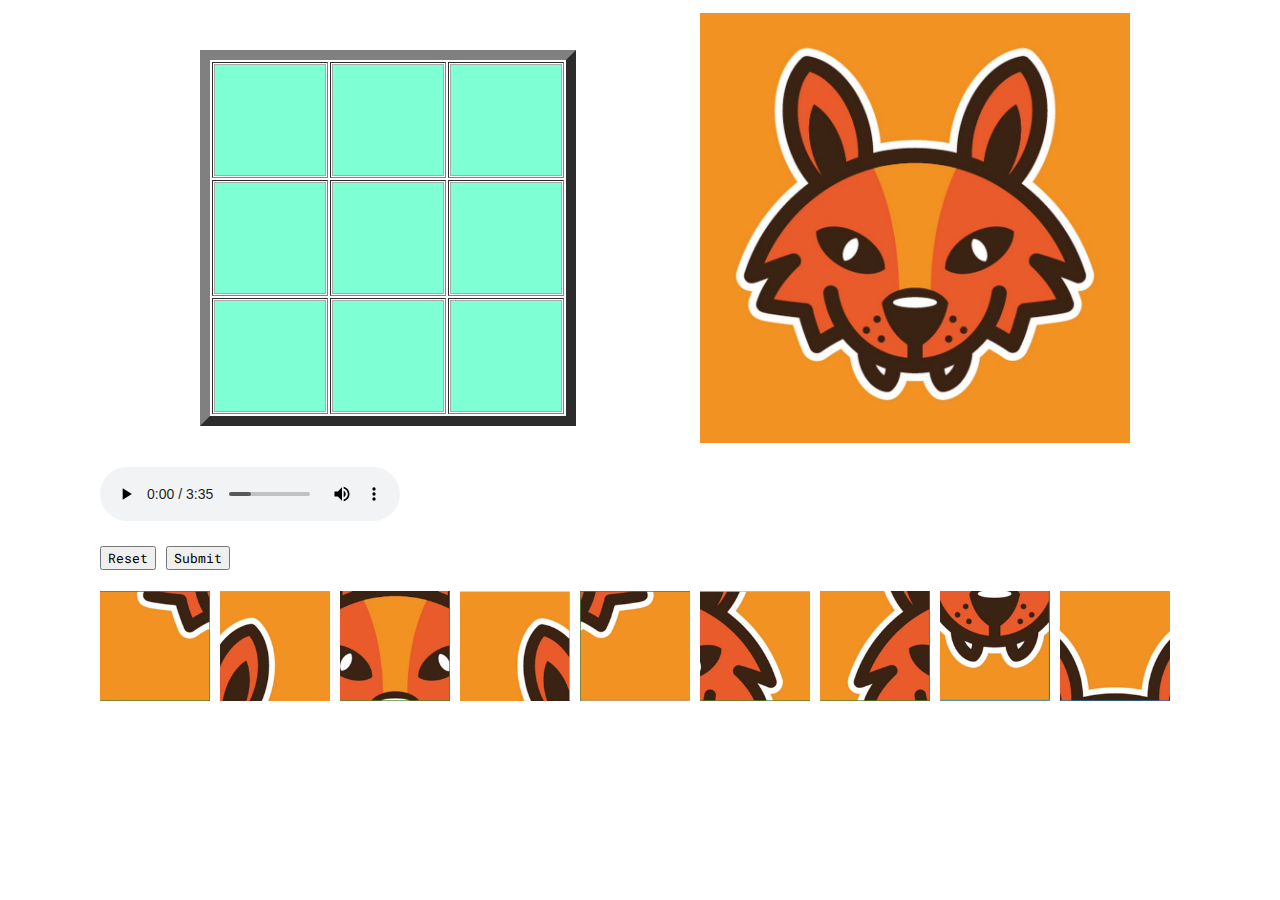
==== soal2.html @ 00cc078e "Merge pull request #1 from lordzerato/alpha" ====
<!DOCTYPE html>
<html lang="en">
    <head>
        <meta charset="UTF-8" name="viewport" content="width=device-width, initial-scale=1.0">
        <link href="./style.css" rel="stylesheet" type="text/css">
        <link rel="preconnect" href="https://fonts.gstatic.com">
        <link href="https://fonts.googleapis.com/css2?family=Roboto+Mono:ital,wght@0,100;0,400;1,700&display=swap" rel="stylesheet">
        <title>Bootcamp Go Space</title>
        <script type="text/javascript" src="./scripts.js"></script>
    </head>
    <body>
        <div id="canvas">
            <form action="./soal3.html" method="POST">
                <table border="10px" id="canvas">
                    <tr>
                        <td><div class="id1" id="div1" ondrop="drop(event)" ondragover="allowDrop(event)"></div></td>
                        <td><div class="id2" id="div1" ondrop="drop(event)" ondragover="allowDrop(event)"></div></td>
                        <td><div class="id3" id="div1" ondrop="drop(event)" ondragover="allowDrop(event)"></div></td>
                    </tr>
                    <tr>
                        <td><div class="id4" id="div1" ondrop="drop(event)" ondragover="allowDrop(event)"></div></td>
                        <td><div class="id5" id="div1" ondrop="drop(event)" ondragover="allowDrop(event)"></div></td>
                        <td><div class="id6" id="div1" ondrop="drop(event)" ondragover="allowDrop(event)"></div></td>
                    </tr>
                    <tr>
                        <td><div class="id7" id="div1" ondrop="drop(event)" ondragover="allowDrop(event)"></div></td>
                        <td><div class="id8" id="div1" ondrop="drop(event)" ondragover="allowDrop(event)"></div></td>
                        <td><div class="id9" id="div1" ondrop="drop(event)" ondragover="allowDrop(event)"></div></td>
                    </tr>
                </table><img id="drag10" src="./img/logoH8.jpg" width="430" height="430" style="margin:-800px 0px 0px 600px">
                <div style="margin:20px 0px 0px 0px">
                    <audio controls="controls" autoplay="autoplay">
                        <source src="./audio/lovelovelove.mp3" type="audio/mp3" />
                    </audio>
                </div>
                <br><a href="index.html"><button >Reset</button></a>
                <input type="submit" value="Submit" onclick="return check()">
                <br><br>
                <img id="drag7" src="./img/lh7.PNG" ondragstart="drag(event)" class="answer">
                <img id="drag3" src="./img/lh3.PNG" ondragstart="drag(event)" class="answer">
                <img id="drag5" src="./img/lh5.PNG" ondragstart="drag(event)" class="answer">
                <img id="drag1" src="./img/lh1.PNG" ondragstart="drag(event)" class="answer">
                <img id="drag9" src="./img/lh9.PNG" ondragstart="drag(event)" class="answer">
                <img id="drag6" src="./img/lh6.PNG" ondragstart="drag(event)" class="answer">
                <img id="drag4" src="./img/lh4.PNG" ondragstart="drag(event)" class="answer">
                <img id="drag8" src="./img/lh8.PNG" ondragstart="drag(event)" class="answer">
                <img id="drag2" src="./img/lh2.PNG" ondragstart="drag(event)" class="answer">
                <input type="hidden" id="id1">
                <input type="hidden" id="id2">
                <input type="hidden" id="id3">
                <input type="hidden" id="id4">
                <input type="hidden" id="id5">
                <input type="hidden" id="id6">
                <input type="hidden" id="id7">
                <input type="hidden" id="id8">
                <input type="hidden" id="id9">
            </form>
        </div>
    </body>
</html>
---- style.css ----
* {
    font-family: 'Roboto Mono';
}

#underconstruction{
    background-image: url("https://static.vecteezy.com/system/resources/thumbnails/000/192/083/original/Under_construction_landing_page.jpg");
    background-size: 100%;
    margin: 0;
    background-repeat: no-repeat;
    background-position-x: 0px;
    background-position-y: -200px;
}

#div1 {
    width:110px;
    height:110px;
    padding:0px;
    border:1px solid #aaaaaa;
    background-color: aquamarine;
}

#buttonNext {
    font-size: larger;
    position: absolute;
    right: 0;
}

#introStory {
    background-color: antiquewhite;
    opacity: 0;
    position: absolute;
    width: 700px;
    height: 300px;
    margin: 10% 20%;
}

#intro {
    opacity: 1;
    width: 100%;
    height: 625px;
    margin: 0;
    padding: 0;
}

#canvas{
    margin-top: 50px;
    margin-left: 100px;
}

#introImg {
    width: 100%;
    margin: 0;
    height: 100%;
    padding: 0;
}

h1 {
    color: white;
    margin: 20%;
    text-align: center;
    opacity: 0;
    scroll-padding-bottom: 0;
    position: absolute;
    z-index: 10;
}

body {
    background: url(https://space.biz.pl/wp-content/uploads/2019/11/home-banner.jpg);
    background-size: auto;
    background-repeat: no-repeat;
    background-position-x: -300px;
    margin: 0;
}

.answer {
    width: 110px;
    height: 110px;
    draggable: true;
}
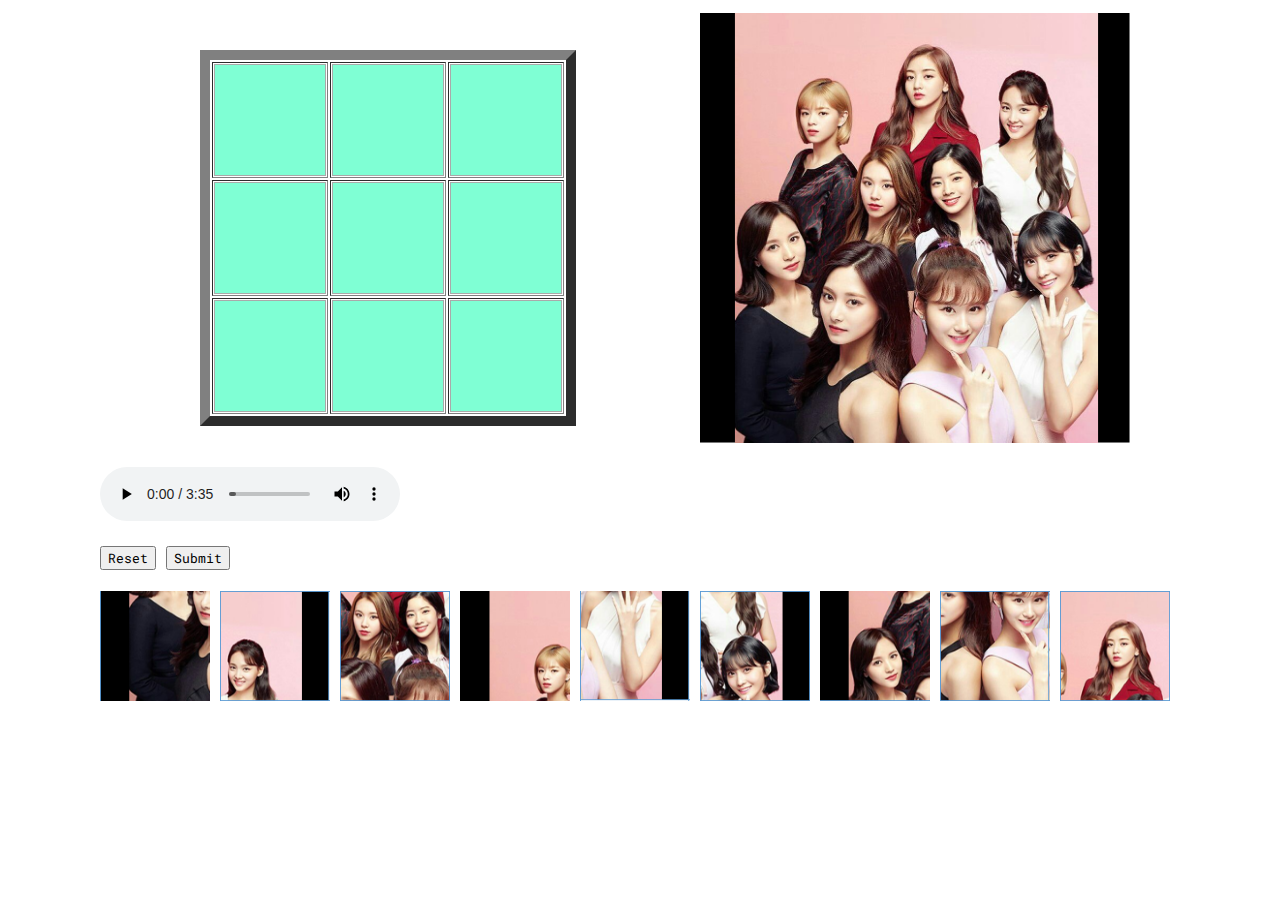
==== commit 6756b438: "Edit soal2.html" ====
--- a/soal2.html
+++ b/soal2.html
@@ -27,24 +27,24 @@
                         <td><div class="id8" id="div1" ondrop="drop(event)" ondragover="allowDrop(event)"></div></td>
                         <td><div class="id9" id="div1" ondrop="drop(event)" ondragover="allowDrop(event)"></div></td>
                     </tr>
-                </table><img id="drag10" src="./img/logoH8.jpg" width="430" height="430" style="margin:-800px 0px 0px 600px">
+                </table><img id="drag10" src="./img/twice.png" width="430" height="430" style="margin:-800px 0px 0px 600px">
                 <div style="margin:20px 0px 0px 0px">
                     <audio controls="controls" autoplay="autoplay">
                         <source src="./audio/lovelovelove.mp3" type="audio/mp3" />
                     </audio>
                 </div>
-                <br><a href="index.html"><button >Reset</button></a>
-                <input type="submit" value="Submit" onclick="return check()">
+                <br><input type="button" onclick="location.reload()" value="Reset">
+                <input id="buttonSubmit" type="submit" value="Submit" onclick="return check()">
                 <br><br>
-                <img id="drag7" src="./img/lh7.PNG" ondragstart="drag(event)" class="answer">
-                <img id="drag3" src="./img/lh3.PNG" ondragstart="drag(event)" class="answer">
-                <img id="drag5" src="./img/lh5.PNG" ondragstart="drag(event)" class="answer">
-                <img id="drag1" src="./img/lh1.PNG" ondragstart="drag(event)" class="answer">
-                <img id="drag9" src="./img/lh9.PNG" ondragstart="drag(event)" class="answer">
-                <img id="drag6" src="./img/lh6.PNG" ondragstart="drag(event)" class="answer">
-                <img id="drag4" src="./img/lh4.PNG" ondragstart="drag(event)" class="answer">
-                <img id="drag8" src="./img/lh8.PNG" ondragstart="drag(event)" class="answer">
-                <img id="drag2" src="./img/lh2.PNG" ondragstart="drag(event)" class="answer">
+                <img id="drag7" src="./img/tw7.PNG" ondragstart="drag(event)" class="answer">
+                <img id="drag3" src="./img/tw3.PNG" ondragstart="drag(event)" class="answer">
+                <img id="drag5" src="./img/tw5.PNG" ondragstart="drag(event)" class="answer">
+                <img id="drag1" src="./img/tw1.PNG" ondragstart="drag(event)" class="answer">
+                <img id="drag9" src="./img/tw9.PNG" ondragstart="drag(event)" class="answer">
+                <img id="drag6" src="./img/tw6.PNG" ondragstart="drag(event)" class="answer">
+                <img id="drag4" src="./img/tw4.PNG" ondragstart="drag(event)" class="answer">
+                <img id="drag8" src="./img/tw8.PNG" ondragstart="drag(event)" class="answer">
+                <img id="drag2" src="./img/tw2.PNG" ondragstart="drag(event)" class="answer">
                 <input type="hidden" id="id1">
                 <input type="hidden" id="id2">
                 <input type="hidden" id="id3">
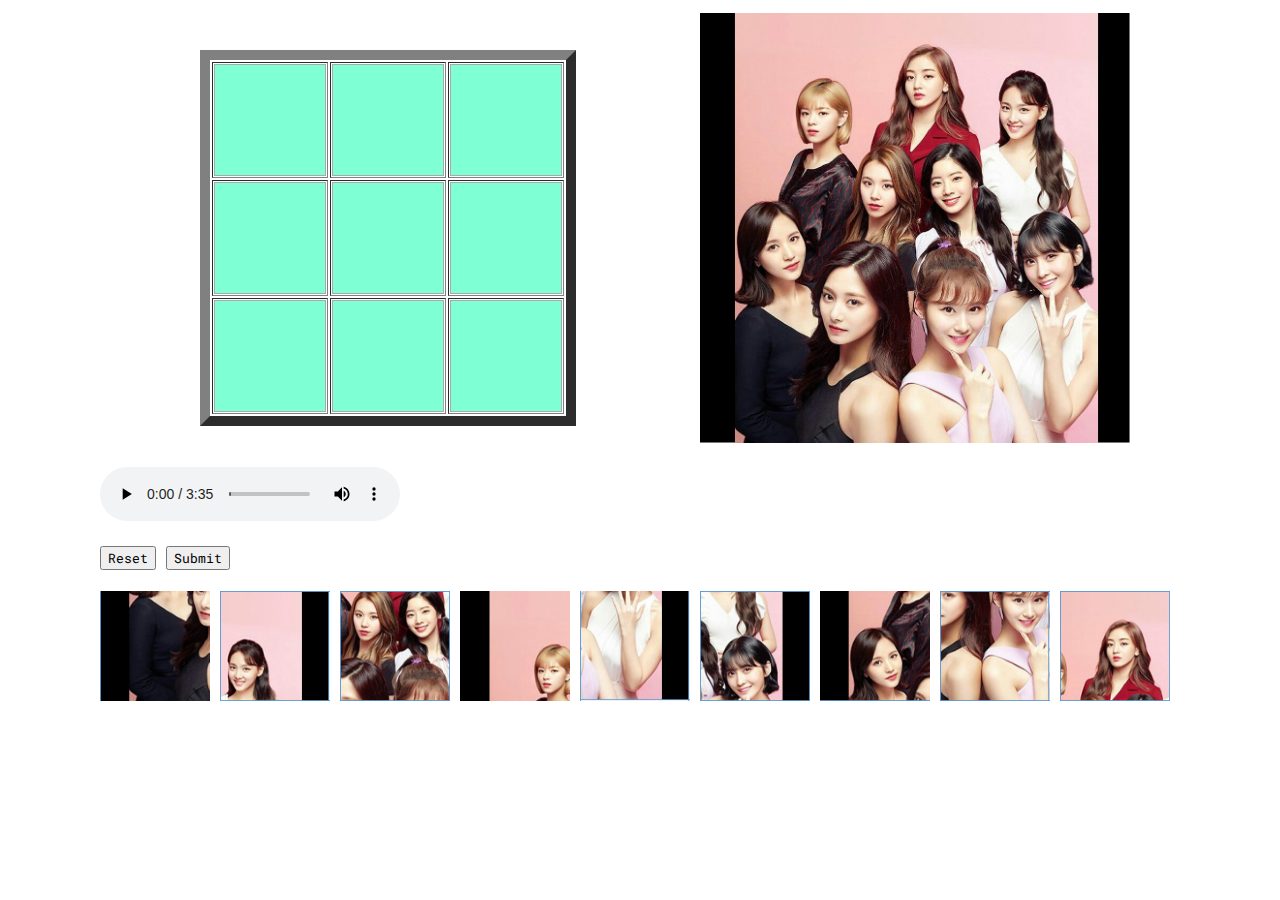
==== commit bd70e940: "Edit soal2.html" ====
--- a/soal2.html
+++ b/soal2.html
@@ -10,7 +10,7 @@
     </head>
     <body>
         <div id="canvas">
-            <form action="./soal3.html" method="POST">
+            <form action="./soal3.html">
                 <table border="10px" id="canvas">
                     <tr>
                         <td><div class="id1" id="div1" ondrop="drop(event)" ondragover="allowDrop(event)"></div></td>
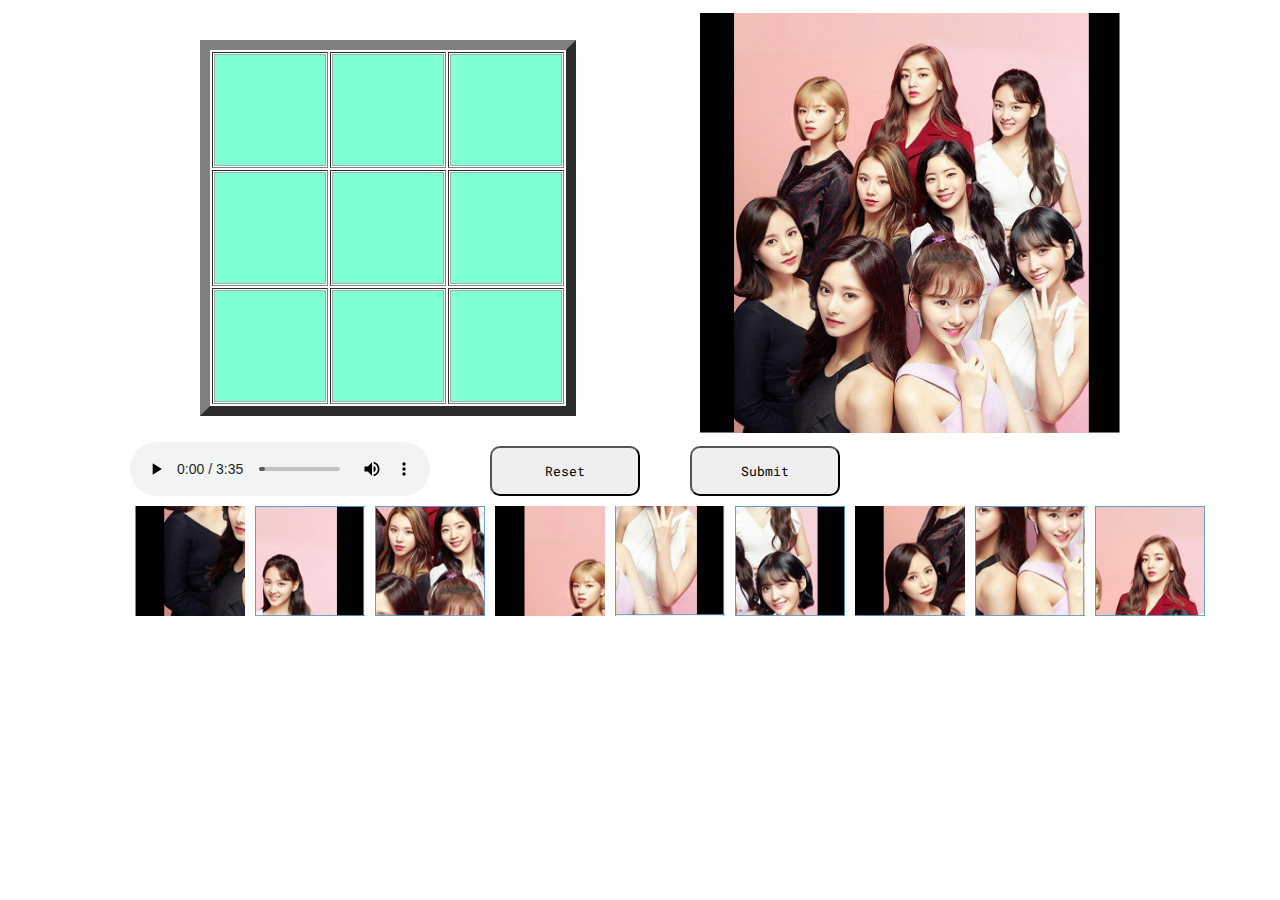
==== commit c6526e28: "Merge pull request #4 from lordzerato/beta" ====
--- a/soal2.html
+++ b/soal2.html
@@ -10,50 +10,55 @@
     </head>
     <body>
         <div id="canvas">
-            <form action="./soal3.html">
+            <form action="./soal3.html" id="myForm">
                 <table border="10px" id="canvas">
                     <tr>
-                        <td><div class="id1" id="div1" ondrop="drop(event)" ondragover="allowDrop(event)"></div></td>
-                        <td><div class="id2" id="div1" ondrop="drop(event)" ondragover="allowDrop(event)"></div></td>
-                        <td><div class="id3" id="div1" ondrop="drop(event)" ondragover="allowDrop(event)"></div></td>
+                        <td><div id="tab1" name="id1" class="div1" ondrop="drop(event)" ondragover="allowDrop(event)"></div></td>
+                        <td><div id="tab2" name="id2" class="div1" ondrop="drop(event)" ondragover="allowDrop(event)"></div></td>
+                        <td><div id="tab3" name="id3" class="div1" ondrop="drop(event)" ondragover="allowDrop(event)"></div></td>
                     </tr>
                     <tr>
-                        <td><div class="id4" id="div1" ondrop="drop(event)" ondragover="allowDrop(event)"></div></td>
-                        <td><div class="id5" id="div1" ondrop="drop(event)" ondragover="allowDrop(event)"></div></td>
-                        <td><div class="id6" id="div1" ondrop="drop(event)" ondragover="allowDrop(event)"></div></td>
+                        <td><div id="tab4" name="id4" class="div1" ondrop="drop(event)" ondragover="allowDrop(event)"></div></td>
+                        <td><div id="tab5" name="id5" class="div1" ondrop="drop(event)" ondragover="allowDrop(event)"></div></td>
+                        <td><div id="tab6" name="id6" class="div1" ondrop="drop(event)" ondragover="allowDrop(event)"></div></td>
                     </tr>
                     <tr>
-                        <td><div class="id7" id="div1" ondrop="drop(event)" ondragover="allowDrop(event)"></div></td>
-                        <td><div class="id8" id="div1" ondrop="drop(event)" ondragover="allowDrop(event)"></div></td>
-                        <td><div class="id9" id="div1" ondrop="drop(event)" ondragover="allowDrop(event)"></div></td>
+                        <td><div id="tab7" name="id7" class="div1" ondrop="drop(event)" ondragover="allowDrop(event)"></div></td>
+                        <td><div id="tab8" name="id8" class="div1" ondrop="drop(event)" ondragover="allowDrop(event)"></div></td>
+                        <td><div id="tab9" name="id9" class="div1" ondrop="drop(event)" ondragover="allowDrop(event)"></div></td>
                     </tr>
-                </table><img id="drag10" src="./img/twice.png" width="430" height="430" style="margin:-800px 0px 0px 600px">
-                <div style="margin:20px 0px 0px 0px">
+                </table><img id="drag10" src="./img/twice.png" width="420" height="420" style="margin:-800px 0px 0px 600px">
+                <div style="margin: 5px 0 0 30px">
                     <audio controls="controls" autoplay="autoplay">
                         <source src="./audio/lovelovelove.mp3" type="audio/mp3" />
                     </audio>
                 </div>
-                <br><input type="button" onclick="location.reload()" value="Reset">
-                <input id="buttonSubmit" type="submit" value="Submit" onclick="return check()">
+                <br>
+                <div style="margin: -75px 350px -20px 370px;">
+                    <input type="button" onclick="resetForm('tw')" value="Reset" class="button">
+                    <input id="buttonSubmit" type="submit" value="Submit" onclick="return check()" class="button">
+                </div>
                 <br><br>
-                <img id="drag7" src="./img/tw7.PNG" ondragstart="drag(event)" class="answer">
-                <img id="drag3" src="./img/tw3.PNG" ondragstart="drag(event)" class="answer">
-                <img id="drag5" src="./img/tw5.PNG" ondragstart="drag(event)" class="answer">
-                <img id="drag1" src="./img/tw1.PNG" ondragstart="drag(event)" class="answer">
-                <img id="drag9" src="./img/tw9.PNG" ondragstart="drag(event)" class="answer">
-                <img id="drag6" src="./img/tw6.PNG" ondragstart="drag(event)" class="answer">
-                <img id="drag4" src="./img/tw4.PNG" ondragstart="drag(event)" class="answer">
-                <img id="drag8" src="./img/tw8.PNG" ondragstart="drag(event)" class="answer">
-                <img id="drag2" src="./img/tw2.PNG" ondragstart="drag(event)" class="answer">
-                <input type="hidden" id="id1">
-                <input type="hidden" id="id2">
-                <input type="hidden" id="id3">
-                <input type="hidden" id="id4">
-                <input type="hidden" id="id5">
-                <input type="hidden" id="id6">
-                <input type="hidden" id="id7">
-                <input type="hidden" id="id8">
-                <input type="hidden" id="id9">
+                <div id="tempatAnswer" style="margin: -12px 0 0 25px; padding: 0;">
+                    <input type="hidden" id="id1">
+                    <input type="hidden" id="id2">
+                    <input type="hidden" id="id3">
+                    <input type="hidden" id="id4">
+                    <input type="hidden" id="id5">
+                    <input type="hidden" id="id6">
+                    <input type="hidden" id="id7">
+                    <input type="hidden" id="id8">
+                    <input type="hidden" id="id9">
+                    <img id="drag7" src="./img/tw7.PNG" ondragstart="drag(event)" class="answer" style="margin-right: -10px;">
+                    <img id="drag3" src="./img/tw3.PNG" ondragstart="drag(event)" class="answer" style="margin-right: -10px;">
+                    <img id="drag5" src="./img/tw5.PNG" ondragstart="drag(event)" class="answer" style="margin-right: -10px;">
+                    <img id="drag1" src="./img/tw1.PNG" ondragstart="drag(event)" class="answer" style="margin-right: -10px;">
+                    <img id="drag9" src="./img/tw9.PNG" ondragstart="drag(event)" class="answer" style="margin-right: -10px;">
+                    <img id="drag6" src="./img/tw6.PNG" ondragstart="drag(event)" class="answer" style="margin-right: -10px;">
+                    <img id="drag4" src="./img/tw4.PNG" ondragstart="drag(event)" class="answer" style="margin-right: -10px;">
+                    <img id="drag8" src="./img/tw8.PNG" ondragstart="drag(event)" class="answer" style="margin-right: -10px;">
+                    <img id="drag2" src="./img/tw2.PNG" ondragstart="drag(event)" class="answer" style="margin-right: -10px;">
+                </div>
             </form>
         </div>
     </body>
--- a/style.css
+++ b/style.css
@@ -11,7 +11,7 @@
     background-position-y: -200px;
 }
 
-#div1 {
+.div1 {
     width:110px;
     height:110px;
     padding:0px;
@@ -43,7 +43,7 @@
 }
 
 #canvas{
-    margin-top: 50px;
+    margin-top: 40px;
     margin-left: 100px;
 }
 
@@ -64,6 +64,15 @@
     z-index: 10;
 }
 
+.button {
+    width: 150px;
+    height: 50px;
+    margin: 0 20px;
+    display: inline-block;
+    text-align: center;
+    border-radius: 10px;
+}
+
 body {
     background: url(https://space.biz.pl/wp-content/uploads/2019/11/home-banner.jpg);
     background-size: auto;
@@ -75,5 +84,5 @@
 .answer {
     width: 110px;
     height: 110px;
-    draggable: true;
-}
+    padding-left: 10px;
+}